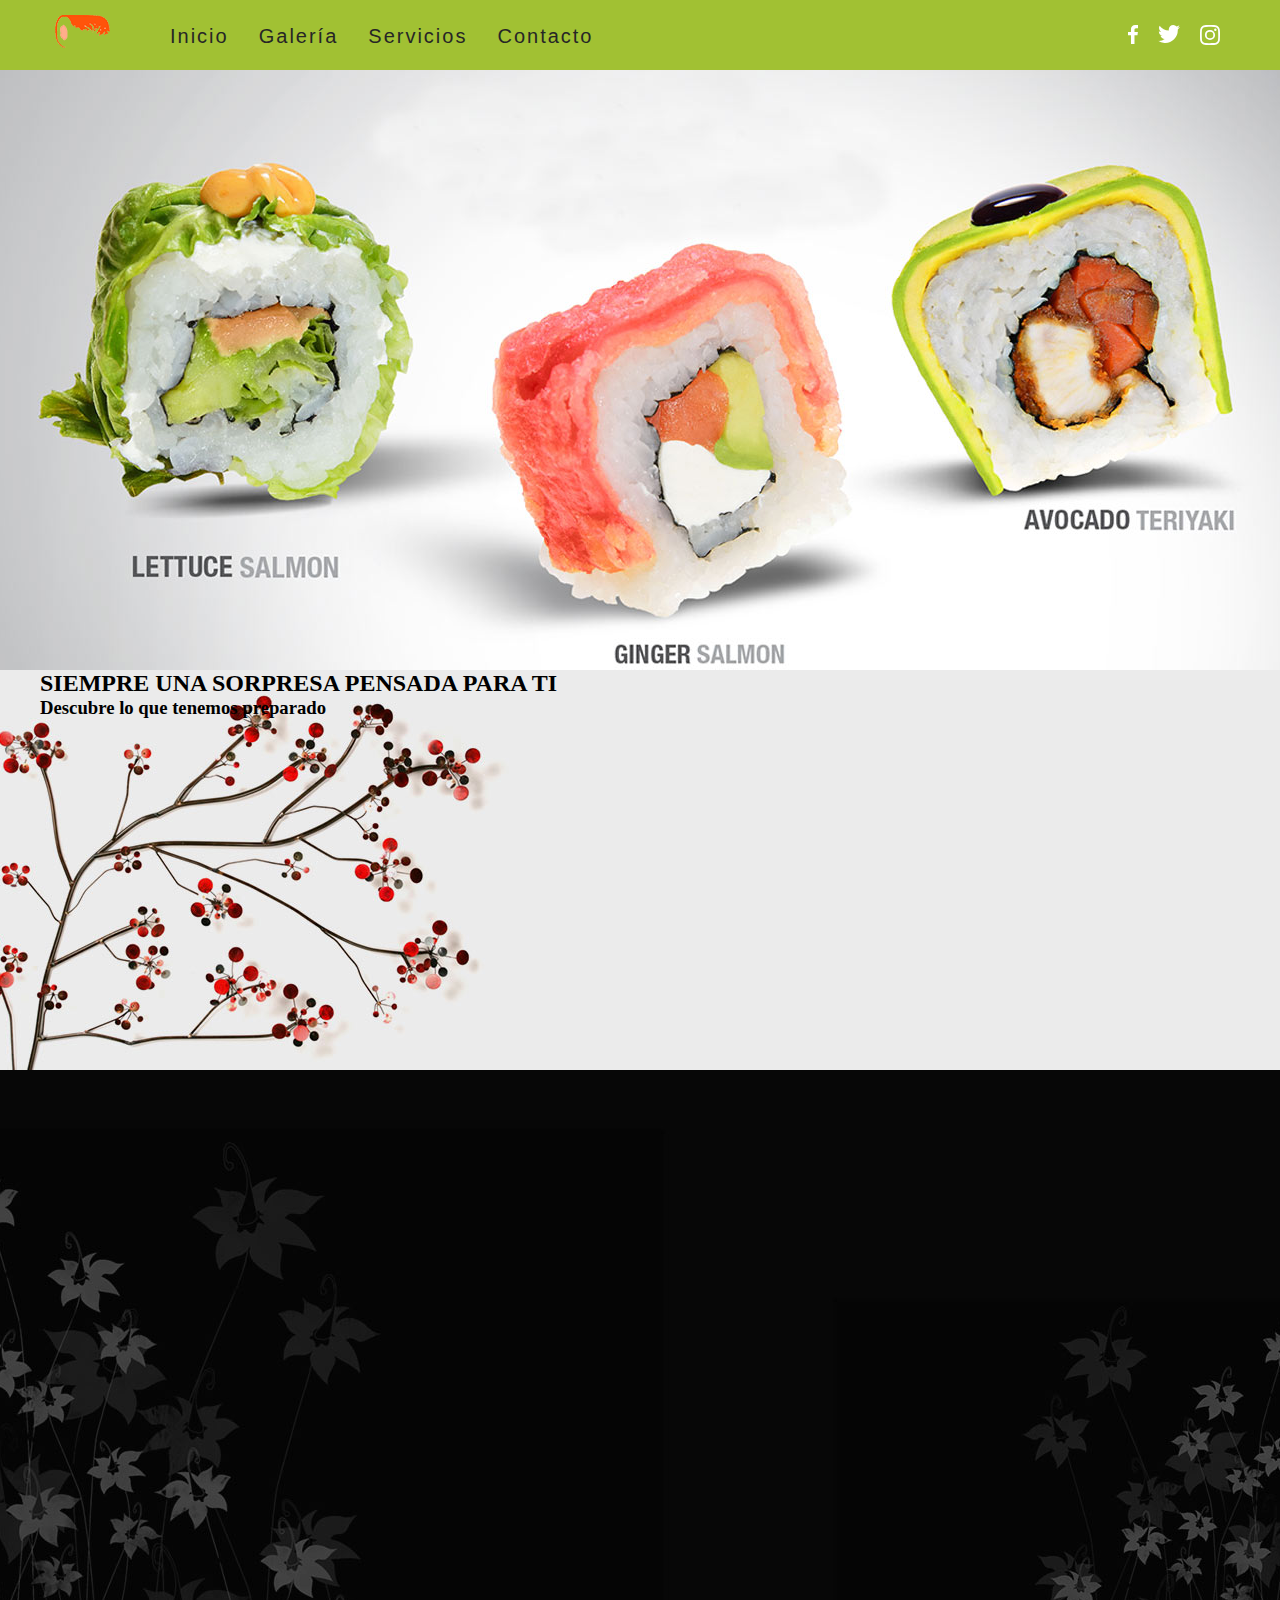
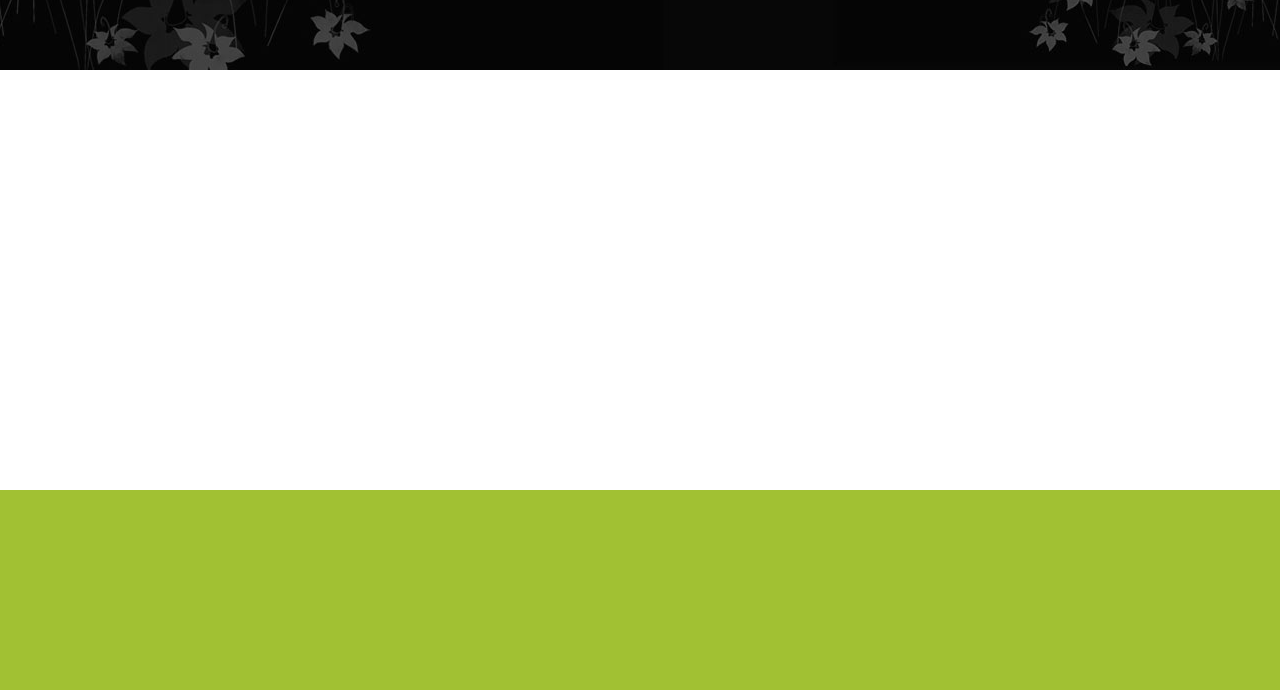
==== template.html @ 2e38d679 "Se inicia el proyecto de sushi" ====
<!doctype html>
<html>
<head>
<meta charset="UTF-8">
<title>Template</title>
	<link rel="stylesheet" href="css/styles_template.css">
</head>

<body>
	<nav>
		<div id="centrar_nav">
			<img src="img/sushi_logo.png" alt="">
			<ul id="menu">
				<li><a href="index.html">Inicio</a></li>
				<li><a href="galeria.html">Galería</a></li>
				<li><a href="servicios.html">Servicios</a></li>
				<li><a href="contacto.html">Contacto</a></li>
			</ul>
			<ul id="sociales">
				<li><a href="#"><div id="facebook"></div></a></li>
				<li><a href="#"><div id="twitter"></div></a></li>
				<li><a href="#"><div id="instagram"></div></a></li>				
			</ul>
		</div>
	</nav>
	<header>
		<div id="centrar_header">
		</div>
	</header>
	<section id="promo">
		<div id="centrar_promo">
			<div id="txtPromo">
				<h2>SIEMPRE UNA SORPRESA PENSADA PARA TI</h2>
				<h3>Descubre lo que tenemos preparado</h3>
			</div>
		</div>
	</section>
	<section id="contenidos">
		<div id="centrar_contenidos">
		</div>
	</section>
	<section id="mapa">
		<div id="centrar_mapa">
		</div>
	</section>
	<footer>
		<div id="centrar_footer"></div>
	</footer>
</body>
</html>
---- css/styles_template.css ----
@charset "UTF-8";
/* CSS Document */

*{
	margin: 0;
	padding: 0;
	border: 0;
}

nav {
	width: 100%;
	height: 70px;
	background-color: #A1C133;
}



header {
	width: 100%;
	height: 600px;
	background-image: url(../img/header.jpg);
	background-repeat: no-repeat;
	background-size: cover;
	background-position: center bottom;
}



#promo {
	width: 100%;
	height: 400px;
	background-image: url(../img/bg_bienvenida.jpg);
	background-repeat: no-repeat;
	background-size: cover;
	background-position: center bottom;
}

#contenidos {
	width: 100%;
	height: 600px;
	background-image: url(../img/fondoEspecialidades.jpg);
	background-repeat: no-repeat;
	background-size: cover;
	background-position: center bottom;
}

#mapa {
	width: 100%;
	height: 420px;
	background-color: white;
}

footer {
	width: 100%;
	height: 200px;
	background-color: #a1c133;
}

#centrar_nav, #centrar_header, #centrar_promo, #centrar_contenidos, #centrar_mapa, #centrar_footer {
	width: 1200px;
	height: 100%;
	margin: 0 auto;
	/*background-color: aquamarine;*/
	position: relative;
	/*Resetea la posicion a 0,0 permitiendo medir con XD y asi aplicar posición absoluta*/
}

#centrar_nav img {
	margin: 15px 30px 0 15px;
	float: left;
}

#menu {
	list-style: none; 
	padding-top: 25px;
}

#menu li {
	float: left;
	padding-left: 30px;


}

#menu a {
	font-size: 20px;
	font-family: Gotham, "Helvetica Neue", Helvetica, Arial, "sans-serif";
	color: #262626;
	font-weight: 100;
	text-decoration: none;
	letter-spacing: 2px;
}

#menu a:hover{
	color: white;
}

#sociales {
	float: right;
	list-style: none;
}

#sociales li {
	float: left;
	padding-right: 20px;
}

#facebook {
	width: 10px;
	height: 19px;
	background-image: url(../img/sociales/facebookW.svg);
}

#facebook:hover {
	background-image: url(../img/sociales/facebookP.svg);
}

#twitter {
	width: 22px;
	height: 18px;
	background-image: url(../img/sociales/twitterW.svg)
}

#twitter:hover {
	background-image: url(../img/sociales/twitterP.svg);
}

#instagram {
	width: 20px;
	height: 20px;
	background-image: url(../img/sociales/instagramW.svg);
}

#instagram:hover {
	background-image: url(../img/sociales/instagramP.svg);
}
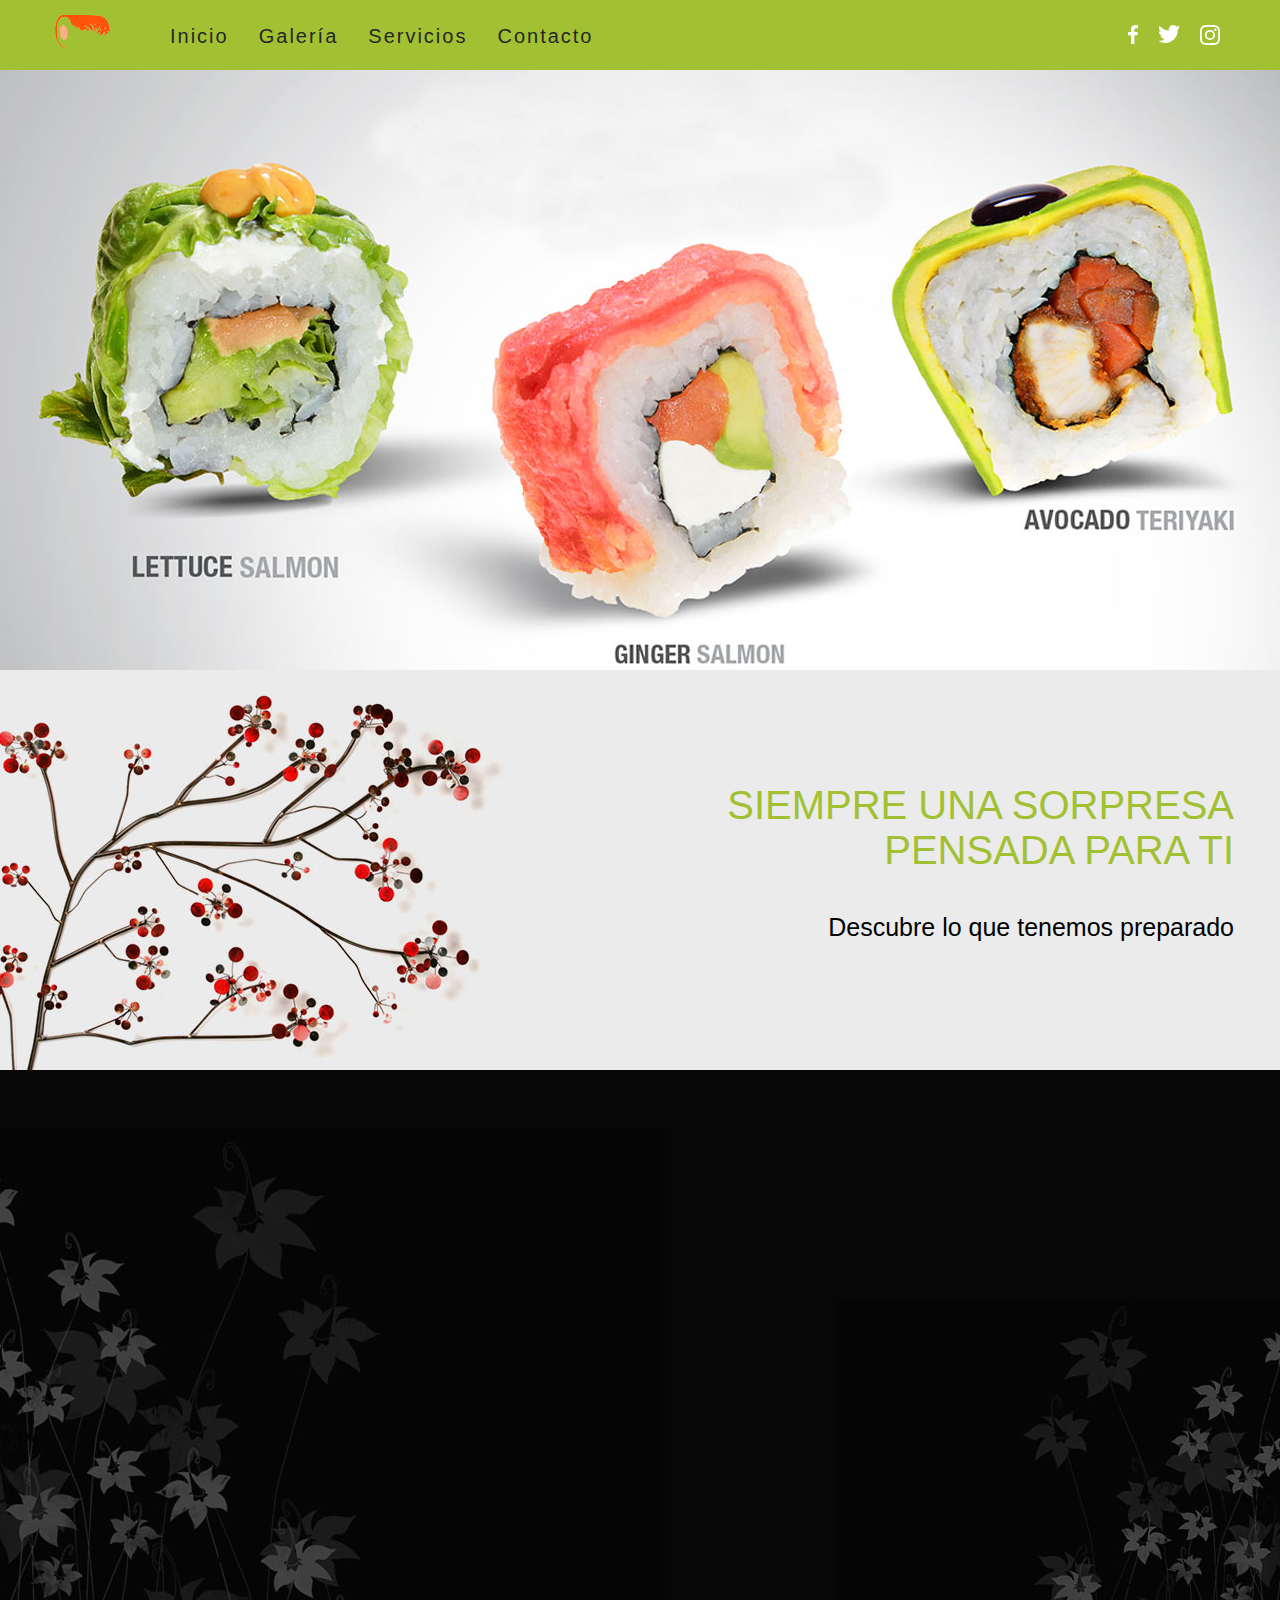
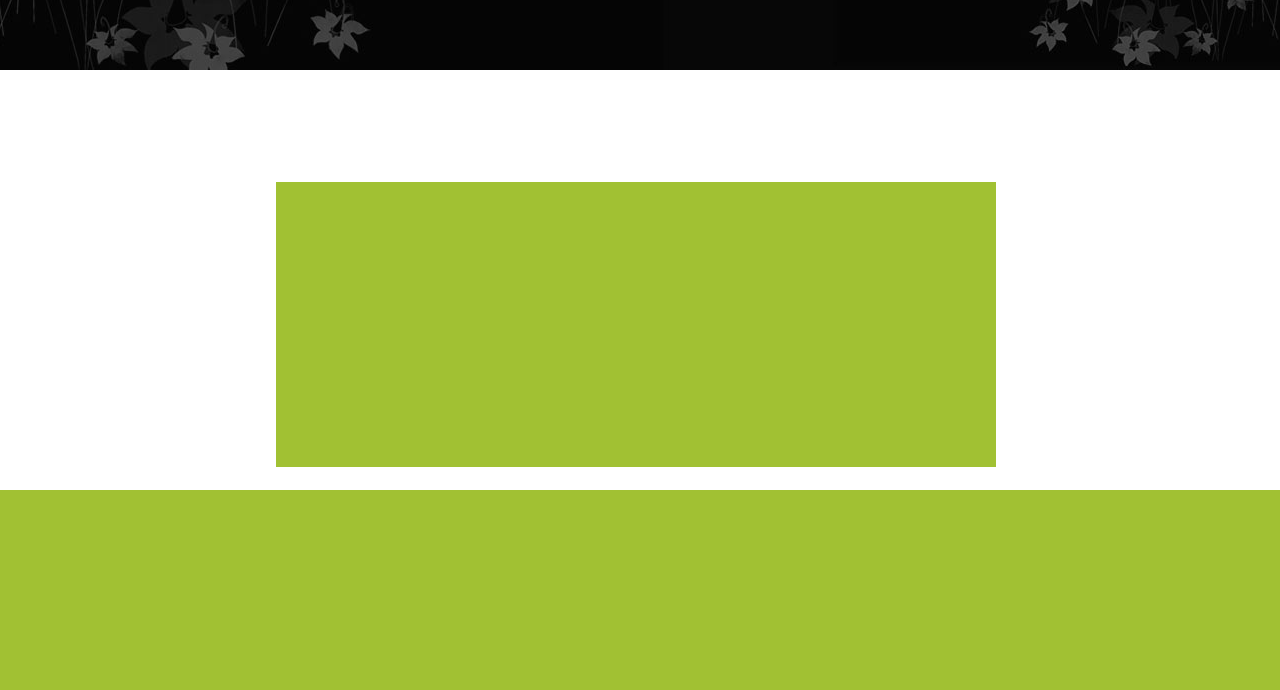
==== commit 35121616: "Se estilizo la sección de mapa" ====
--- a/template.html
+++ b/template.html
@@ -41,6 +41,9 @@
 	</section>
 	<section id="mapa">
 		<div id="centrar_mapa">
+			<div id="boxMapa">
+				<iframe src="https://www.google.com/maps/embed?pb=!1m18!1m12!1m3!1d15049.790963822144!2d-99.18442136778037!3d19.43625333022659!2m3!1f0!2f0!3f0!3m2!1i1024!2i768!4f13.1!3m3!1m2!1s0x85d20202657a60ed%3A0xeac314662d41530c!2sSushi+Roll!5e0!3m2!1ses-419!2smx!4v1542487311174" width="676" height="322" frameborder="0" style="border:0" allowfullscreen></iframe>
+			</div>
 		</div>
 	</section>
 	<footer>
--- a/css/styles_template.css
+++ b/css/styles_template.css
@@ -133,4 +133,52 @@
 
 #instagram:hover {
 	background-image: url(../img/sociales/instagramP.svg);
-}+}
+
+/*#centrar_promo {
+	width: 480px;
+	height: 165px;
+	float: right;
+	margin: 115px 140px 120px 750px;
+	
+}*/
+
+#txtPromo {
+	width: 582px;
+	height: 177px;
+	position: absolute;
+	top: 113px;
+	left: 612px;
+	text-align: right;
+}
+
+
+#txtPromo h2 {
+	color:#A1C133;
+	font-size: 40px;
+	font-family: Gotham, "Helvetica Neue", Helvetica, Arial, "sans-serif";
+	font-weight: 200;
+	padding-bottom: 40px;
+}
+
+#txtPromo h3 {
+	color: black;
+	font-size: 25px;
+	font-family: Gotham, "Helvetica Neue", Helvetica, Arial, "sans-serif";
+	font-weight: 200;
+}
+
+#boxMapa {
+	width: 720px;
+	height: 285px;
+	background-color: #A1C133;
+	position: absolute;
+	top: 112px;
+	left: 236px;
+}
+
+#ubicacion {
+	margin: -80px 0 0 22px;
+	box-shadow: 0 5px 7px rgba(0,0,0,0.5);
+}
+
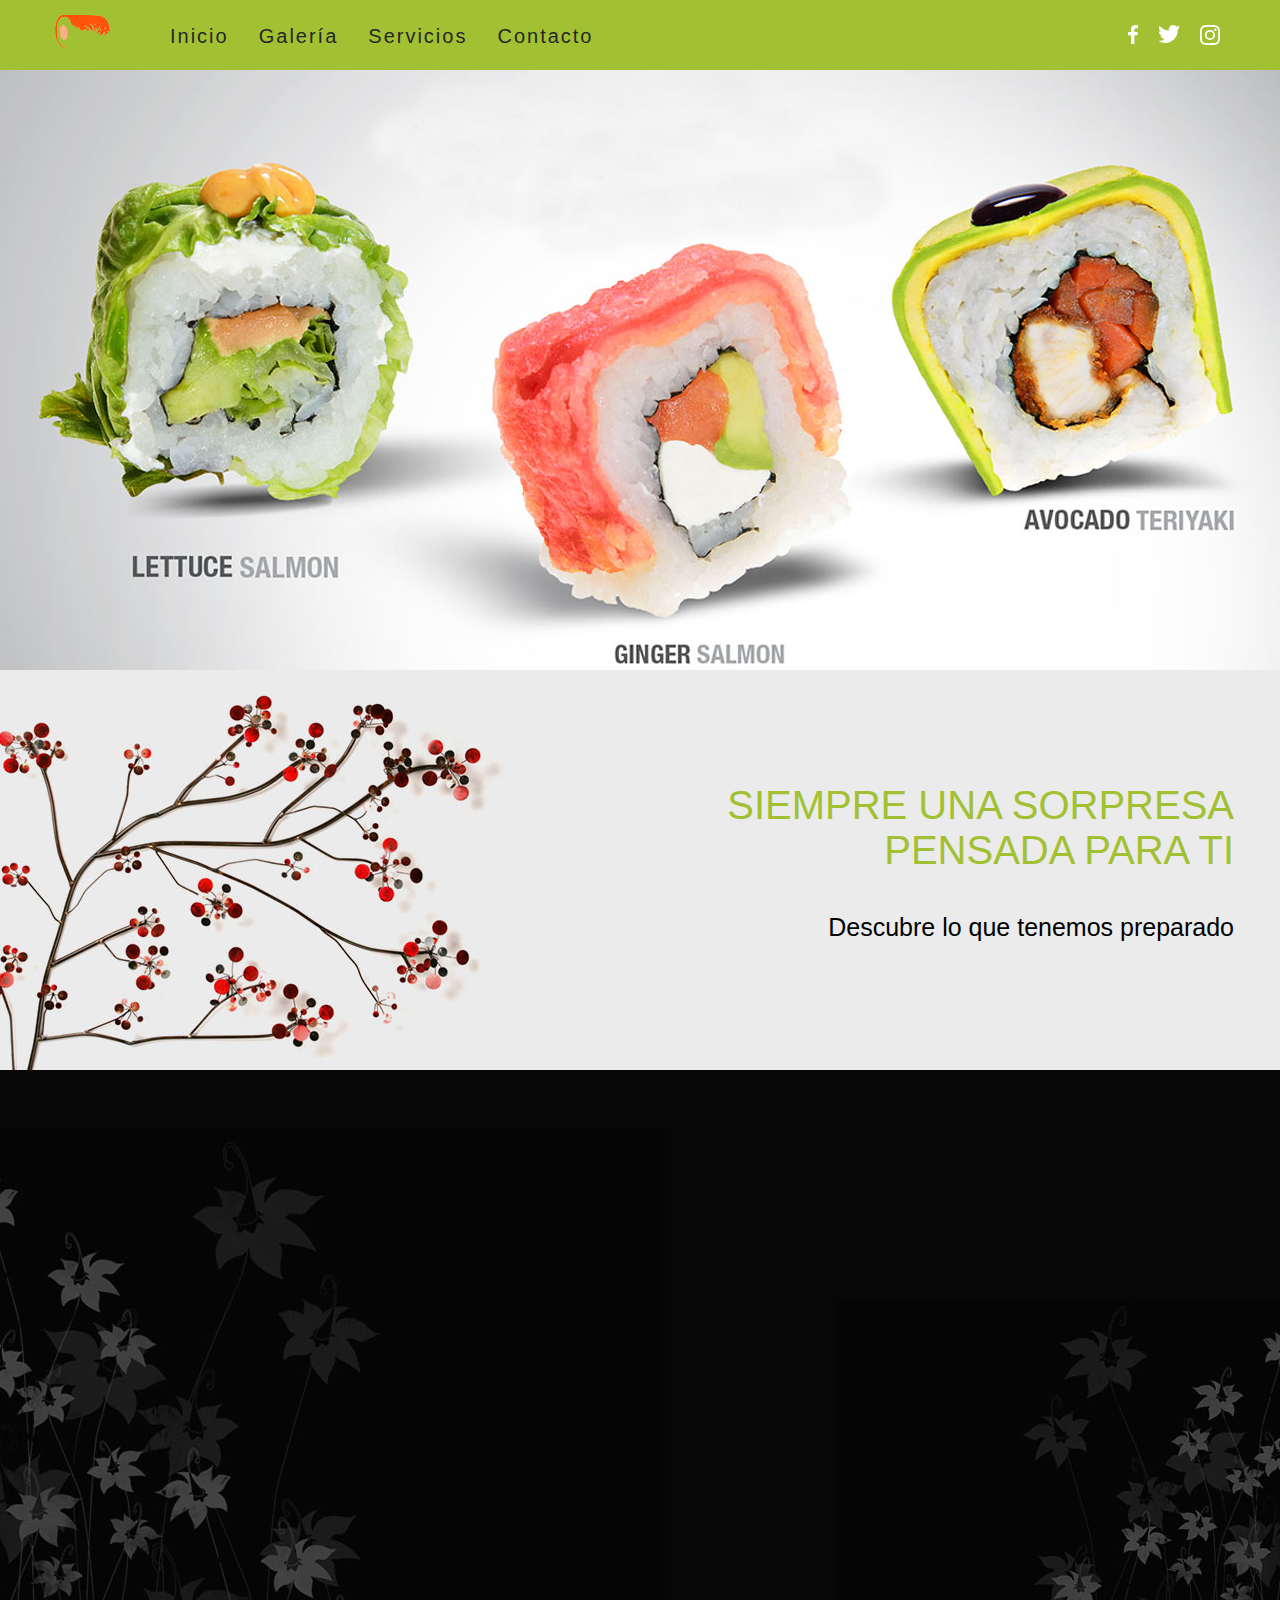
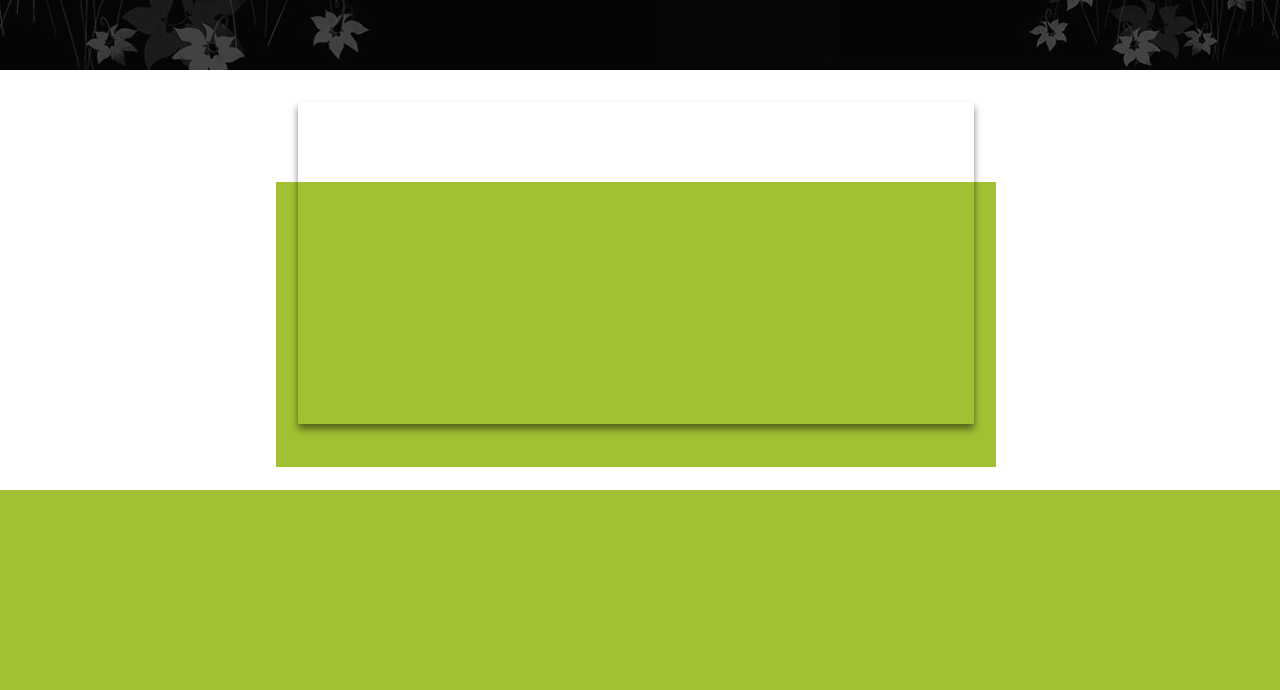
==== commit 886dd90e: "mapa" ====
--- a/template.html
+++ b/template.html
@@ -42,7 +42,7 @@
 	<section id="mapa">
 		<div id="centrar_mapa">
 			<div id="boxMapa">
-				<iframe src="https://www.google.com/maps/embed?pb=!1m18!1m12!1m3!1d15049.790963822144!2d-99.18442136778037!3d19.43625333022659!2m3!1f0!2f0!3f0!3m2!1i1024!2i768!4f13.1!3m3!1m2!1s0x85d20202657a60ed%3A0xeac314662d41530c!2sSushi+Roll!5e0!3m2!1ses-419!2smx!4v1542487311174" width="676" height="322" frameborder="0" style="border:0" allowfullscreen></iframe>
+				<iframe id="ubicacion" src="https://www.google.com/maps/embed?pb=!1m18!1m12!1m3!1d15049.790963822144!2d-99.18442136778037!3d19.43625333022659!2m3!1f0!2f0!3f0!3m2!1i1024!2i768!4f13.1!3m3!1m2!1s0x85d20202657a60ed%3A0xeac314662d41530c!2sSushi+Roll!5e0!3m2!1ses-419!2smx!4v1542487311174" width="676" height="322" frameborder="0" style="border:0" allowfullscreen></iframe>
 			</div>
 		</div>
 	</section>
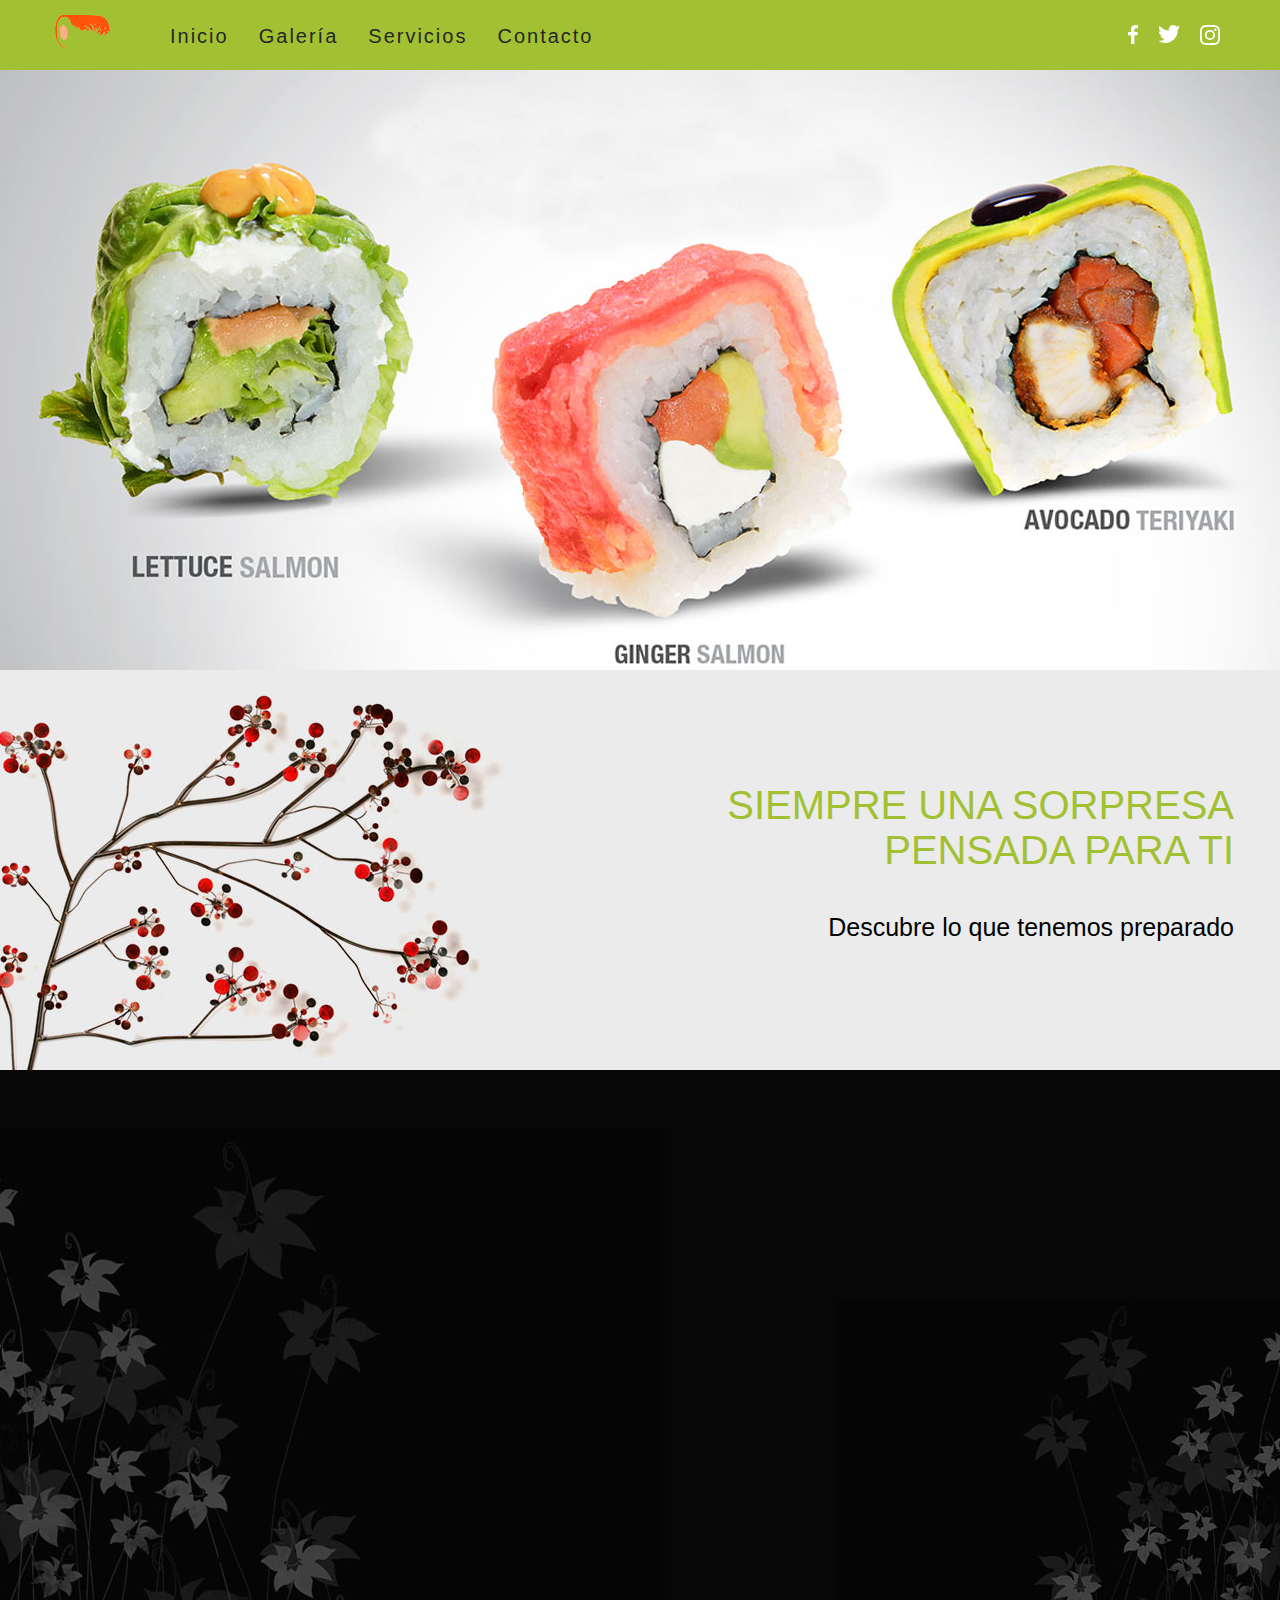
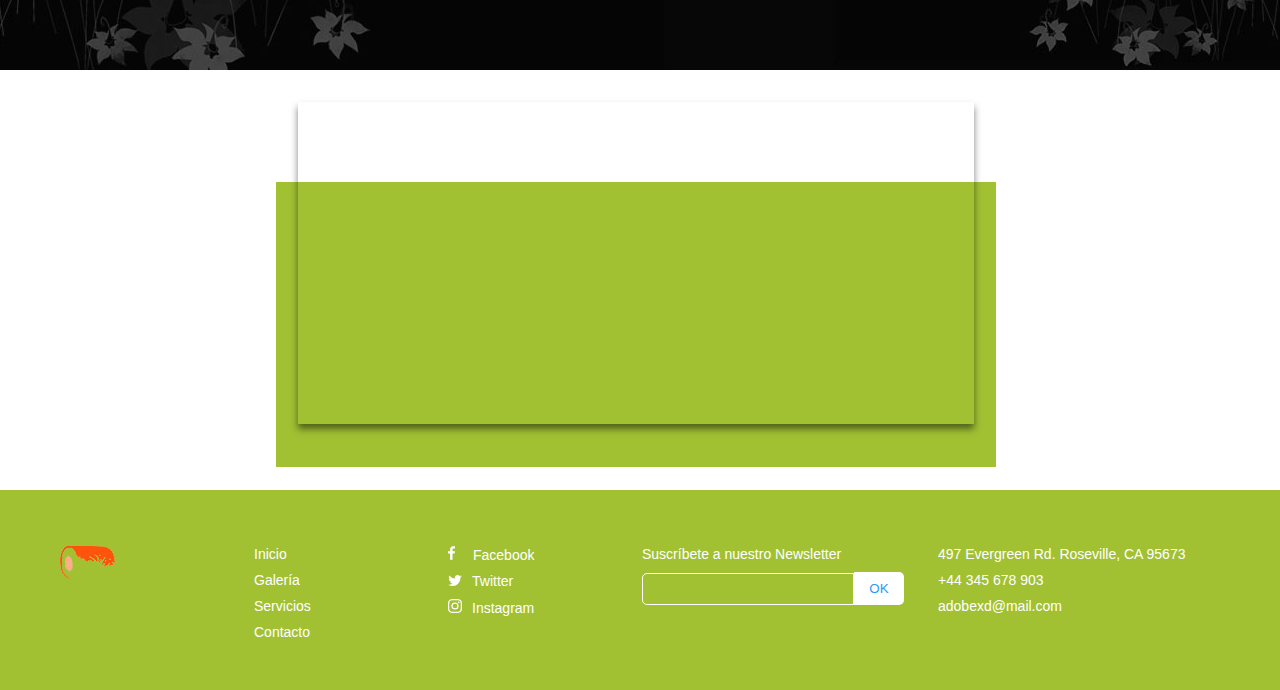
==== commit f3d45a1a: "Se hizo el footer" ====
--- a/template.html
+++ b/template.html
@@ -47,7 +47,35 @@
 		</div>
 	</section>
 	<footer>
-		<div id="centrar_footer"></div>
+		<div id="centrar_footer">
+			<div class="footerA">
+				<img src="img/sushi_logo.png" alt="">
+			</div>
+			<div class="footerA">
+				<ul id="menuFooter">
+					<li><a href="index.html">Inicio</a></li>
+					<li><a href="galeria.html">Galería</a></li>
+					<li><a href="servicios.html">Servicios</a></li>
+					<li><a href="contacto.html">Contacto</a></li>
+				</ul>
+			</div>
+			<div class="footerA">
+				<ul id="menuSociales">
+					<li><img src="img/sociales/facebookW.svg" alt="" id="footerFacebook"><a href="http://facebook.com">Facebook</a></li>
+					<li><img src="img/sociales/twitterW.svg" alt="" id="footerTwitter"><a href="http://twitter.com">Twitter</a></li>
+					<li><img src="img/sociales/instagramW.svg" alt="" id="footerInstagram"><a href="http://instagram.com">Instagram</a></li>
+				</ul>
+			</div>
+			<div class="footerB">
+				<h6>Suscríbete a nuestro Newsletter</h6>
+				<input type="email"><button type="submit">OK</button>
+			</div>
+			<div class="footerB">
+				<h5>497 Evergreen Rd. Roseville, CA 95673</h5>
+				<h5>+44 345 678 903</h5>
+				<h5>adobexd@mail.com</h5>
+			</div>
+		</div>
 	</footer>
 </body>
 </html>
--- a/css/styles_template.css
+++ b/css/styles_template.css
@@ -182,3 +182,95 @@
 	box-shadow: 0 5px 7px rgba(0,0,0,0.5);
 }
 
+
+footer {
+	color: white;
+	text-decoration: none;
+	font-size: 14px;
+	font-family: Gotham, "Helvetica Neue", Helvetica, Arial, "sans-serif";
+}
+
+.footerA {
+	width: 174px;
+	height: 110px;
+	float: left;
+	margin:56px 0 0 20px;
+}
+
+
+.footerB {
+	width: 276px;
+	height: 110px;
+	float: left;
+	margin:56px 0 0 20px;
+}
+
+
+#menuFooter a, #menuSociales a{
+	font-weight: 100;
+	text-decoration: none;
+	color: white;
+}
+
+#menuFooter a:hover, #menuSociales a:hover{
+	color: #EB8FAC;
+}
+
+
+
+#menuFooter li, #menuSociales li {
+	list-style: none;
+	padding-bottom: 10px;
+}
+
+
+.footerA:nth-child(3) img{
+	padding-right: 10px;
+}
+
+#footerFacebook {
+	width: 7px;
+	height: 14px;
+	padding-right: 18px;
+}
+
+#footerTwitter {
+	width: 14px;
+	height: 11px;
+}
+
+#footerInstagram {
+	width: 14px;
+	height: 14px;
+}
+
+h5, h6 {
+	font-weight: 100;
+	font-size: 14px;
+	padding-bottom: 10px;
+}
+
+.footerB input {
+	width: 210px;
+	height: 30px;
+	border-radius: 5px 0 0 5px;
+	border: solid 1px white;
+	background-color: transparent;
+}
+
+.footerB button {
+	width: 50px;
+	height: 33px;
+	background-color: white;
+	border-radius: 0 5px 5px 0;
+	color: #2699FB;
+	cursor: pointer;
+}
+
+.footerB button:hover {
+	color: white;
+	background-color: #EB8FAC;
+}
+
+
+
